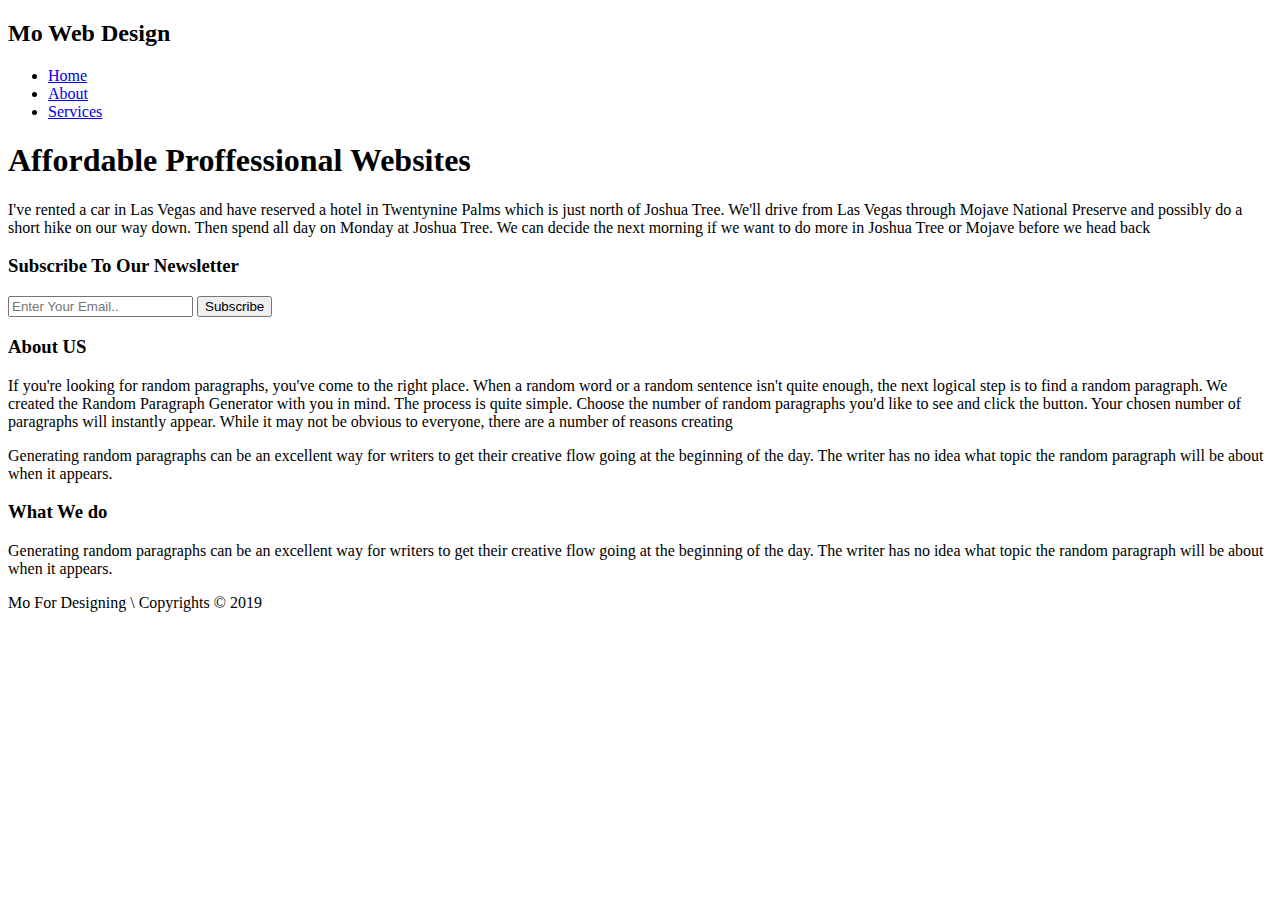
==== about.html @ 3953dcb4 "Add files via upload" ====
<!DOCTYPE html>
<html lang="en">
<head>
    <meta charset="UTF-8">
    <meta name="viewport" content="width=device-width, initial-scale=1.0">
    <link rel="stylesheet" href="css/normalize.css">
    <link rel="stylesheet" href="css/style.css">
    <title>Web Design [3] </title>
</head>
<body>
    <!-- Start of Header -->
    <header>
        <nav>
            <div class="container">
                <h2> <span>Mo</span> Web Design </h2>
                <ul>
                    <li><a href="index.html">Home</a></li>
                    <li class="active"><a href="about.html">About</a></li>
                    <li><a href="services.html">Services </a></li>
                </ul>
            </div>
        </nav>
        <div class="back">
            <div class="container">
                <h1>Affordable Proffessional Websites</h1>
                <p>I've rented a car in Las Vegas and have reserved a hotel in Twentynine Palms which is just north of Joshua Tree. We'll drive from Las Vegas through Mojave National Preserve and possibly do a short hike on our way down. Then spend all day on Monday at Joshua Tree. We can decide the next morning if we want to do more in Joshua Tree or Mojave before we head back</p>
            </div>
        </div>
        <div class="news">
            <div class="container">
                <h3> Subscribe To Our Newsletter </h3>
                <form>
                    <input type="email" placeholder="Enter Your Email..">
                    <button id="bt">Subscribe</button>
                </form>
            </div>
        </div>
    </header>
    <!-- End of Header -->

    <!-- Start of Content -->

    <section class="us">
        <div class="container">
            <article class="about">
                <h3>About US </h3>
                <p>If you're looking for random paragraphs, you've come to the right place. When a random word or a random sentence isn't quite enough, the next logical step is to find a random paragraph. We created the Random Paragraph Generator with you in mind. The process is quite simple. Choose the number of random paragraphs you'd like to see and click the button. Your chosen number of paragraphs will instantly appear.
                While it may not be obvious to everyone, there are a number of reasons creating</p>            
                <p class="dark">Generating random paragraphs can be an excellent way for writers to get their creative flow going at the beginning of the day. The writer has no idea what topic the random paragraph will be about when it appears.</p>
            </article>
            <aside class="we">
                <div class="dark">
                    <h3>What We do</h3>
                    <p>Generating random paragraphs can be an excellent way for writers to get their creative flow going at the beginning of the day. The writer has no idea what topic the random paragraph will be about when it appears.</p>
                </div>
            </aside>
        </div>
    </section>
    <!-- End of Content -->

    <!-- Start of Footer -->
    <footer>
        <div class="container">
            <div>Mo For Designing \ Copyrights &copy; 2019</div>
        </div>
    </footer>
</body>
</html>
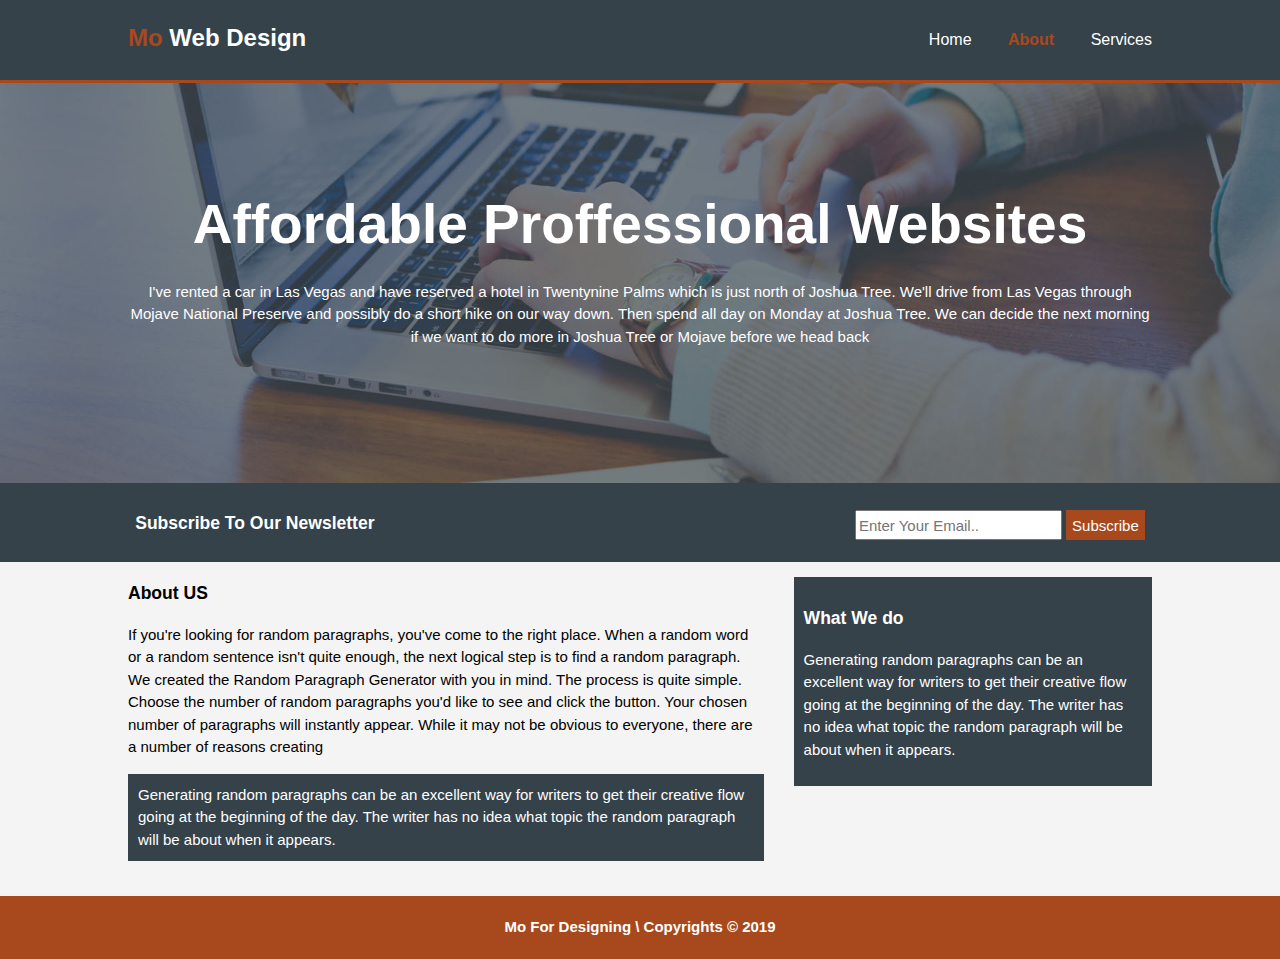
==== commit 5da7aa2d: "Update about.html" ====
--- a/about.html
+++ b/about.html
@@ -3,8 +3,8 @@
 <head>
     <meta charset="UTF-8">
     <meta name="viewport" content="width=device-width, initial-scale=1.0">
-    <link rel="stylesheet" href="css/normalize.css">
-    <link rel="stylesheet" href="css/style.css">
+    <link rel="stylesheet" href="normalize.css">
+    <link rel="stylesheet" href="style.css">
     <title>Web Design [3] </title>
 </head>
 <body>
@@ -65,4 +65,4 @@
         </div>
     </footer>
 </body>
-</html>+</html>
--- a/style.css
+++ b/style.css
@@ -0,0 +1,165 @@
+/* Global */
+
+* {
+    -moz-box-sizing: border-box;
+    -webkit-box-sizing: border-box;
+    -o-box-sizing: border-box;
+    box-sizing: border-box;
+}
+body {
+    font: 15px/1.5 Arial, Helvetica, sans-serif;
+    margin: 0;
+    padding: 0;
+    background-color: #f4f4f4;
+}
+.container {
+    width: 80%;
+    margin: auto;
+}
+/* Header */
+
+nav {
+    background-color: #35424a;
+    overflow: hidden;
+    color: #fff;
+    font-size: 16px;
+    border-bottom: 3px #a8491d solid;
+
+}
+nav h2 {
+    display: inline-block;
+    float: left;
+
+}
+nav ul {
+    list-style: none;
+    float: right;
+    margin: 0;
+    padding:0;
+}
+nav ul li {
+    display: inline-block;
+    line-height: 5;
+    margin-left: 2em;
+}
+nav ul li a{
+    text-decoration: none;
+    color: #fff;
+}
+nav span, .active a {
+    color:#a8491d;
+    font-weight: bold;
+}
+nav ul li a:hover{
+    font-weight: bold;
+    color:#ccc
+}
+/* Background*/
+
+.back {
+    background: url("back.jpg") no-repeat 0 -400px;
+    background-size: cover;
+    height: 400px;
+    overflow: hidden;
+    color: #fff;
+    text-align: center;
+}
+.back h1{
+    padding:0;
+    margin:100px auto 10px auto;
+    text-align: center;
+    font-size: 55px;
+}
+.news{
+    overflow: hidden;
+    background-color: #35424a;
+    color: #fff;
+    padding:.6em;
+}
+.news h3 {
+    float: left;
+}
+.news form{
+    float: right;
+    margin-top: 1.2em;
+}
+.news input {
+    height: 2em;
+}
+#bt {
+    height: 2em;
+    background-color: #a8491d;
+    border: 0;
+    color:#fff;
+}
+/* Content */
+.box .container {
+    overflow: hidden;
+    margin-top:20px;
+}
+.log {
+    float: left;
+    width:33.333%;
+    TEXT-ALIGN: CENTER;
+    padding:10px;
+}
+.log img {
+    width: 90px;
+}
+footer {
+    text-align: center;
+    padding: 20px;
+    margin-top:20px;
+    color: #fff;
+    background-color: #a8491d;
+    font-weight: bold;
+}
+/* About Us */
+.us{
+    overflow: hidden;
+}
+aside{
+    padding-top:15px;
+    overflow: hidden;
+}
+.dark{
+    background-color: #35424a;
+    color: #fff;
+    padding: 10px;
+
+}
+article{
+    float: left;
+    width: 65%;
+    padding-right:30px;
+}
+.ser {
+    overflow: hidden;
+}
+.left {
+    width:65%;
+    float: left;
+}
+.left div {
+    background-color: #e6e6e6;
+    padding:10px;
+    margin:0 25px 15px 0;
+    border: 1px solid #ccc;
+}
+.right {
+    background-color: #35424a;
+    overflow: hidden;
+    padding:10px;
+    color: #fff;
+}
+.code label {
+    display: block;
+    margin: 5px;
+}
+.code input:last-of-type{
+    margin-bottom: 15px;
+}
+.code input{
+    height: 1.9em;
+    width: 96%;
+}
